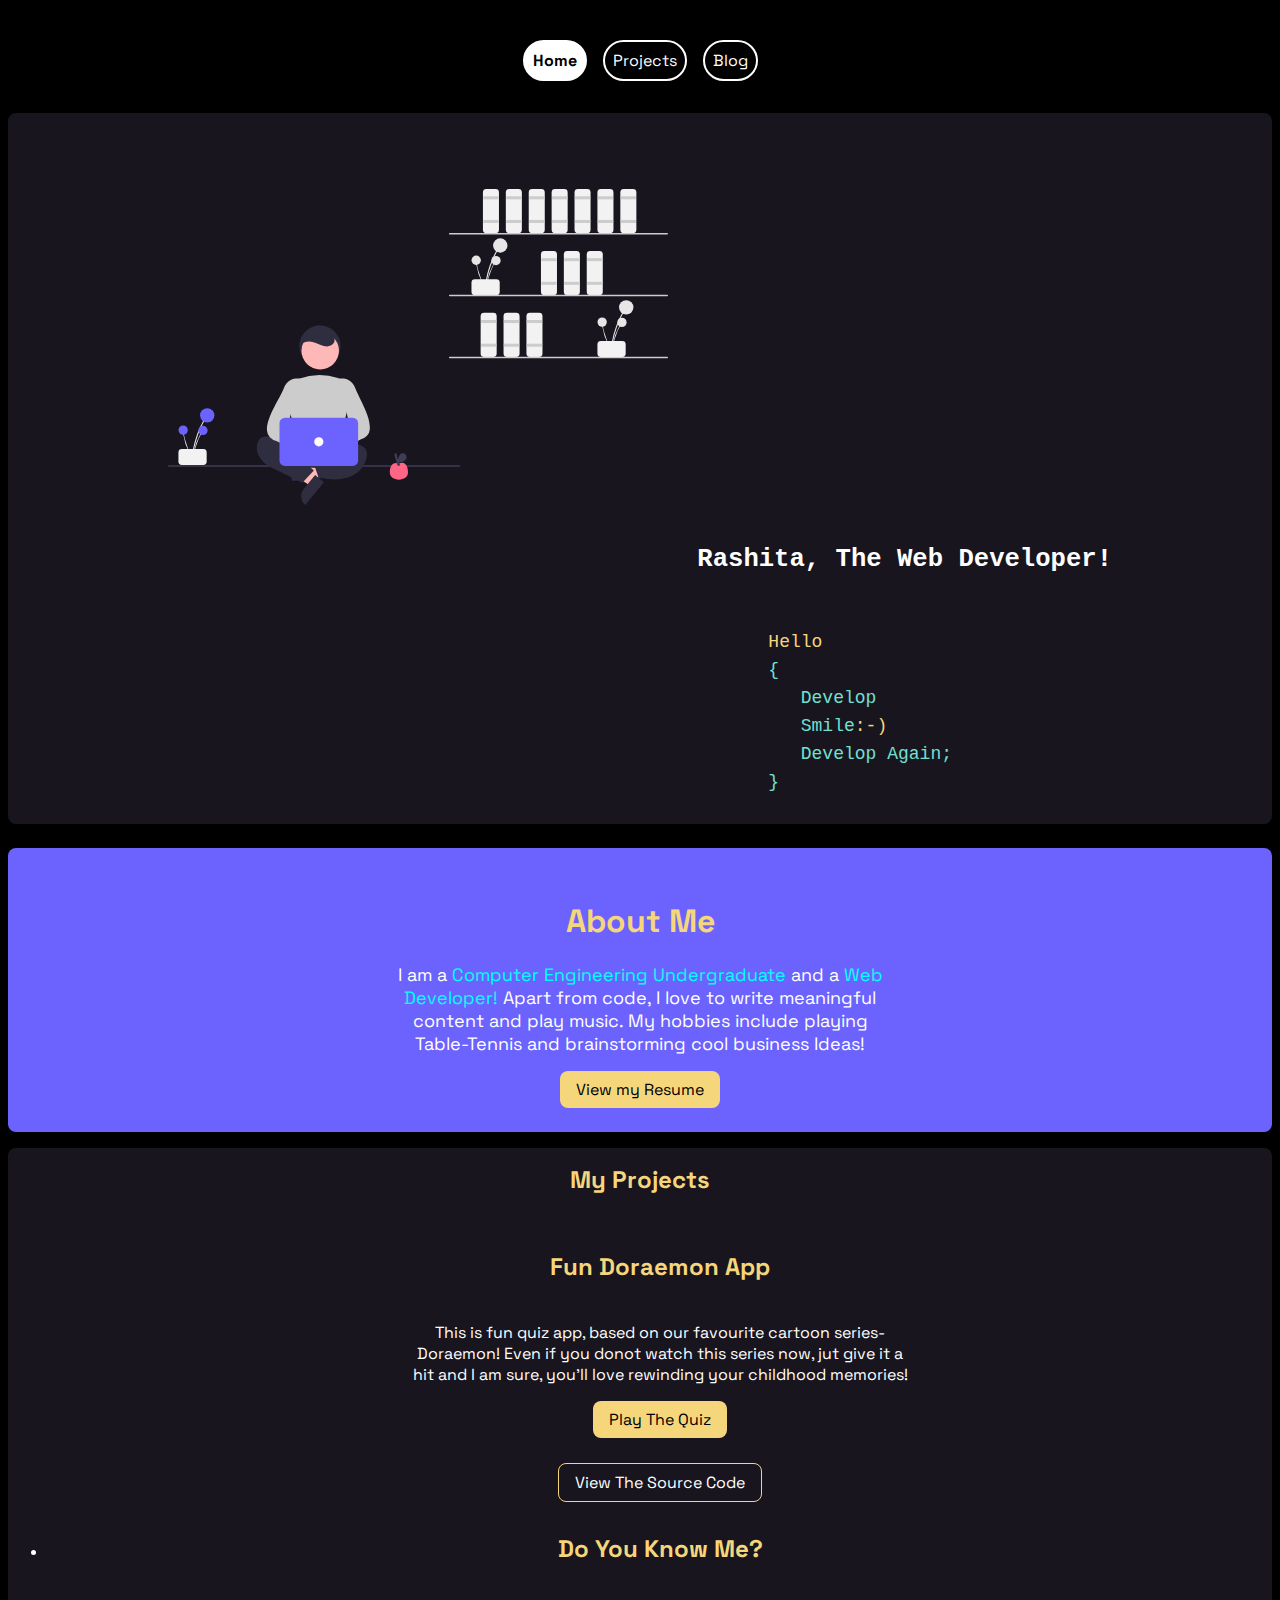
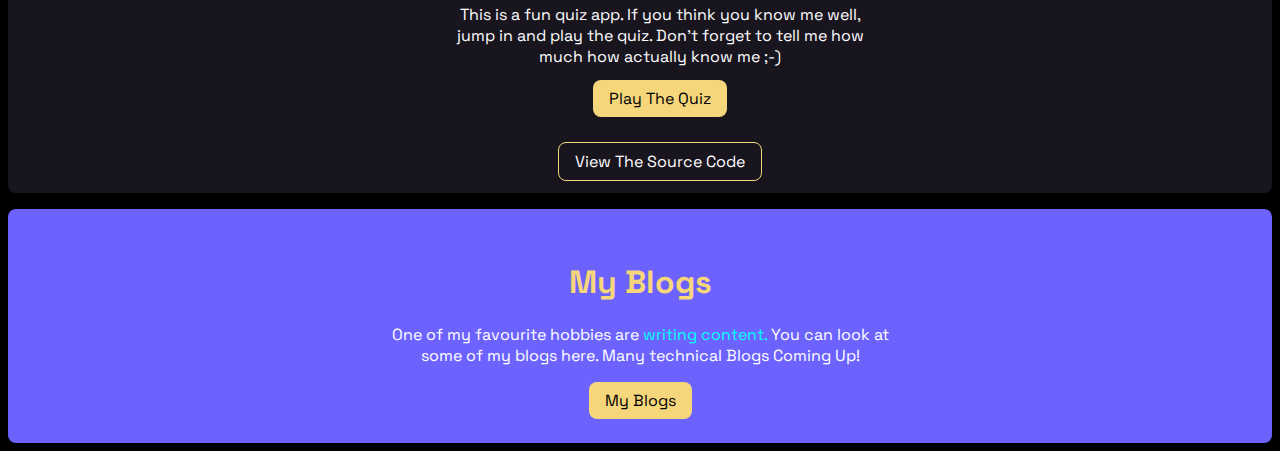
==== index.html @ 3462a293 "fix: minor fixes" ====
<!DOCTYPE html>
<html lang="en">
<head>
    <meta charset="UTF-8">
    <meta name="viewport" content="width=device-width, initial-scale=1.0">
    <title>Portfolio</title>
    <link href="stylesheet.css" rel="stylesheet">
</head>
<body>
    <!-- Nav Buttons start -->

    <div class="Header_container__1U9KN">
        <div>
            <a data-current="true" class="link-active" href="index.html">Home</a>
        </div>
        <div>
            <a data-current="false" href="projects.html">Projects</a>
        </div>
        <div>
            <a data-current="false" href="blog.html">Blog</a>
        </div>
    </div>

    <!-- Nav Buttons end -->


   <!-- Dark Background Section Start -->

   <pre rel="CSS" class="wp-block-csstricks-code-block language-css" data-line="">

        <img class="coder-image" src="images/freelancer.svg">
        <h3>Rashita, The Web Developer!</h3>
        <code markup="tt">
            <span class="token selector">Hello</span> 
            <span class="token-punctuation">{</span>
            <span class="token-punctuation">   Develop</span>
            <span class="token-punctuation">   Smile</span>:-)
            <span class="token-punctuation">   Develop Again;</span>
            <span class="token-punctuation">}</span>
        </code>
    </pre>

    <!-- Dark Background Section End -->


    <!-- Light Background Section Start -->
    <div class="about-us-section" style="background-color: #6C63FF;">
       <div class="container container-center">
            <h1 class="heading-text">About Me</h1>
            <p class="about-us-paragraph" >I am a <span style="color:aqua;">Computer Engineering Undergraduate </span>and a <span style="color:aqua;">Web Developer!</span> Apart from code, I love to write meaningful content and play music.
            My hobbies include playing Table-Tennis and brainstorming cool business Ideas!
            </p>
            <a href="https://drive.google.com/file/d/1BUeh3Y4kK5FLj0qdPHxOosd_xETdXLaK/view?usp=sharing" class="link primary-link">View my Resume</a>
       </div>
                
    </div>

    <!-- Light Background Section End -->

    <div class="section-3-projects container container-center">
        <h1>My Projects</h1>
        <ul>
            <l1>
                <h3>Fun Doraemon App</h3>
                <div class="container container-center">
                    <p>This is fun quiz app, based on our favourite cartoon series- Doraemon! Even if you donot watch this series now, jut give it a hit and I am sure, you'll love rewinding your childhood memories!</p>
                    <a class="link primary-link" href="https://repl.it/@RashitaMehta/Fun-Doraemon-App?embed=1&output=1">Play The Quiz</a><br><br><br>
                    <a class="link secondary-link" href="https://github.com/Rashita123/Fun-Doraemon-App">View The Source Code</a>
                </div>
            </l1>
            
            <li>
                <h3>Do You Know Me?</h3>
                <div class="container container-center">
                    <p class="container container-center">This is a fun quiz app. If you think you know me well, jump in and play the quiz. Don't forget to tell me how much how actually know me ;-)</p><br>
                    <a class="container container-center link primary-link" href="https://repl.it/@RashitaMehta/DoYouKnowMe-Final-Version?embed=1&output=1">Play The Quiz</a><br><br><br>
                    <a class="link secondary-link" href="https://github.com/Rashita123/DO-YOU-KNOW-ME-">View The Source Code</a><br><br>
                </div>
            </li>
        </ul>
    </div>

    <!-- Projects Section Ended -->

    <!-- Blog Section Started -->
    <div class="blog-div">
        <div class="container container-center">
            <h1>My Blogs</h1>
            <p>One of my favourite hobbies are <span style="color:aqua;">writing content.</span> You can look at some of my blogs here. Many technical Blogs Coming Up!</p>
            <a href="blog.html" class="link primary-link">My Blogs</a>
        </div>
    </div>
</body>
</html>
---- stylesheet.css ----
@import url('https://fonts.googleapis.com/css2?family=Space+Grotesk:wght@500&display=swap');
:root{
    --primary-color: #6C63FF;
    --bg-color1: rgba(32,28,41,.75);
    --heading-color:#f5d67b;
}

body{
    font-family: 'Space Grotesk', sans-serif;
    background-color: #000;
    color: white;
}

@media (min-width: 600px)
.Header_container__1U9KN {
    
    font-size: 1.32vw;
}
.Header_container__1U9KN {
    display: flex;
    justify-content: center;
    align-items: center;
    position: relative;
    z-index: 1;
    text-align: center;
}
@media (min-width: 600px)
.Header_container__1U9KN a {
    margin-right: 1.04vw;
    /* padding: 49vw 1.39vw; */
    background-color: black;
    text-color: white;
}
.Header_container__1U9KN a[data-current=true] {
    background-color: #fff;
    color: #000;
}

.Header_container__1U9KN a {
    display: inline-block;
    position: relative;
    border: 2px solid #fff;
    -moz-box-sizing: border-box;
    background-color: black;
    color: white;
    border-radius: 100px;
    text-decoration: none;
    margin: 2rem 0.5rem;
    padding: 0.5rem;
    transition: all .1s ease-out;
}

.Header_container__1U9KN a:hover {
    transform: scale(1.1);
    text-decoration: none;
}


.wp-block-buttons, figure, p, pre {
    margin: 0 0 1.5rem;
}


.link-active{
    font-weight: bold;
}

/* Nav buttons part done */

/* ...................................... */

/* Image and Code part start */
pre h3{
    float: right;
    padding: 0rem 10rem;
    font-size: 1.6rem;
    color: white;
}
code {
    font-family: Operator Mono A,Operator Mono B,Source Code Pro,Menlo,Consolas,Monaco,monospace;
    position: relative;
    float: right;
    font-size: large;
    padding-right: 20rem;
    
}
.token-punctuation{
    color: #72e0d1;
}
.language-css{
    color: #f5d67b;
}
pre {
    font-family: Operator Mono A,Operator Mono B,Source Code Pro,Menlo,Consolas,Monaco,monospace;
    background: rgba(32,28,41,.75);
    padding: 0;
    tab-size: 2;
    word-break: normal;
    hyphens: none;
    position: relative;
    line-height: 28px;
    border-radius: 8px;
    min-width: 100px;
    max-width: 100%;
    overflow: hidden;
}



 pre .coder-image{
    padding-left: 10rem;
    float: left;
    max-width: 500px;
    display: block;
    margin: auto; 
    padding-top: 3rem;
    padding-bottom: 1rem;
}

/* Image and code part Done */

/* ........................................ */

/* About Us section  start*/


.about-us-section{
    
    border-radius: 8px;
    
}

.about-us-section h1{
    color: var(--heading-color);
}
.about-us-section .container{
    text-align: center;
    padding: 2rem;
}
.about-us-section .container-center{
    max-width: 500px;
    margin: auto;
}
.about-us-section .container p{
    font-size: large;
}

.about-us-section .container .primary-link{
    background-color: var(--heading-color);
    border-radius: 8px;
    padding: 0.5rem 1rem;
    color: black;
}
/* About Me section Complete */

.section-3-projects{
    background-color: var(--bg-color1);
    border-radius: 8px;
}



.section-3-projects h1, h3{
    padding: 1rem 1rem;
    text-align: center;
    color: var(--heading-color);
    font-size: x-large;
}

.section-3-projects .container{
    
    padding: 0rem 2rem;
}   
.section-3-projects li link{
    text-decoration: none;

}

.section-3-projects .container-center{
    max-width: 500px;
    margin: auto;
    text-align: center;
}
a:link{
    text-decoration: none;
}

a:hover {
    text-decoration: underline;
}



.section-3-projects .primary-link{
    background-color: var(--heading-color);
    border-radius: 8px;
    padding: 0.5rem 1rem;
    color: black;
}

.section-3-projects .secondary-link{
    border: 0.5px solid var(--heading-color);
    padding: 0.5rem 1rem;
    border-radius: 8px;
    color: white;
}

/* projects section ended */

/* Blog section started */

.blog-div{
    background-color: #6C63FF;
    border-radius: 8px;
}

.blog-div .container{
    text-align: center;
    padding: 2rem;
}

.blog-div .container-center{
    max-width: 500px;
    margin: auto;
}

.blog-div h1{
    color: var(--heading-color);
}

.blog-div .primary-link{
    background-color: var(--heading-color);
    border-radius: 8px;
    padding: 0.5rem 1rem;
    color: black;
}
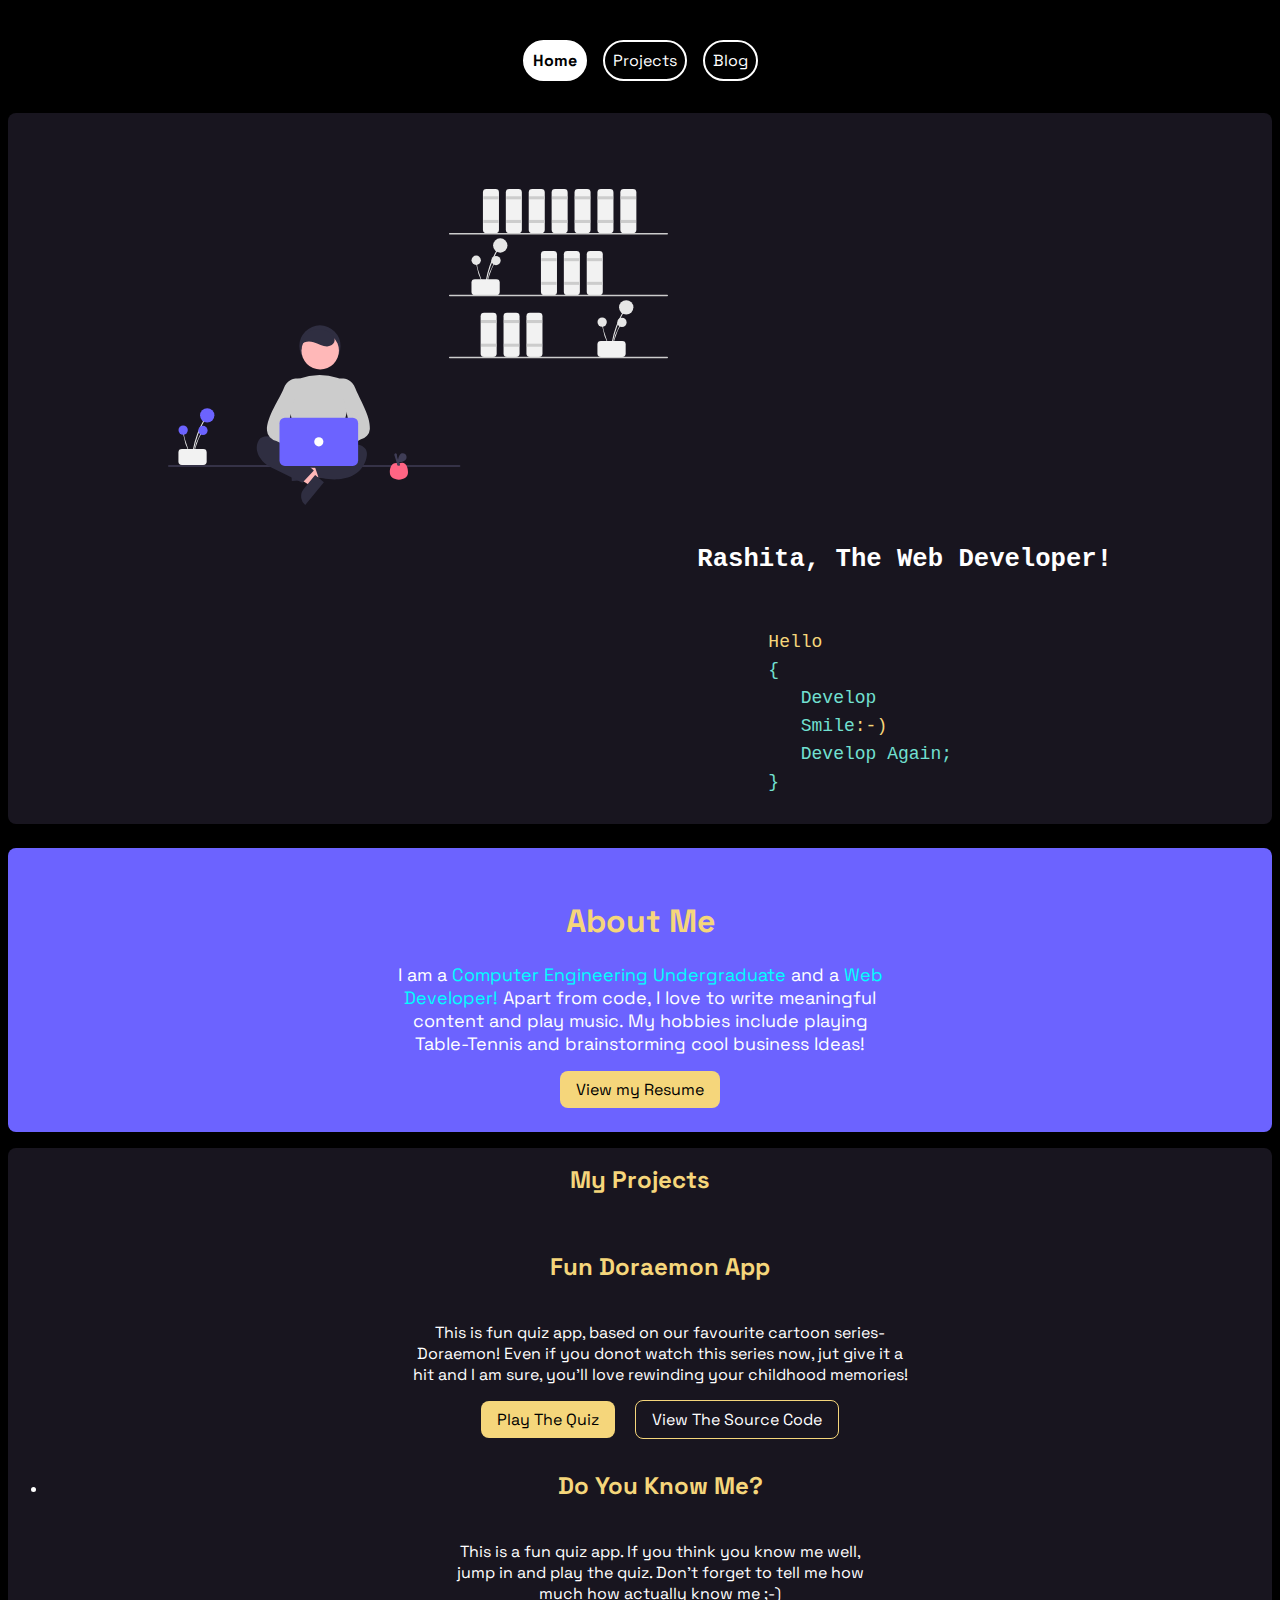
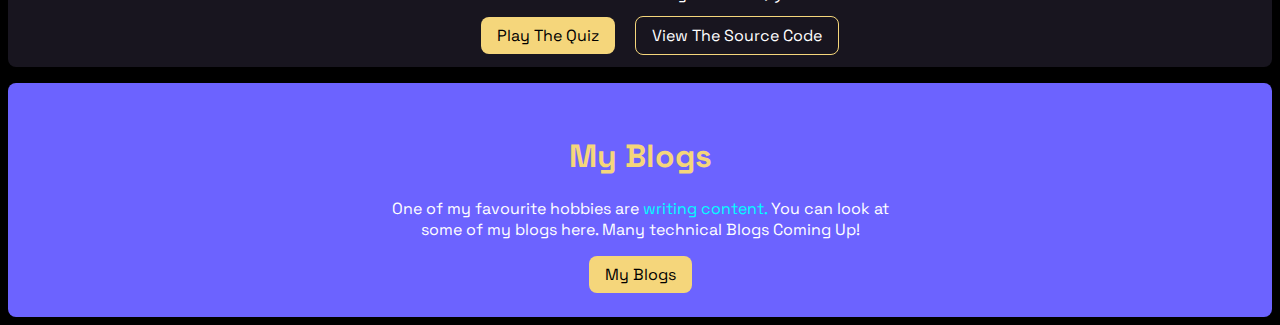
==== commit f7cedfb5: "fix: minor fix" ====
--- a/index.html
+++ b/index.html
@@ -64,7 +64,7 @@
                 <h3>Fun Doraemon App</h3>
                 <div class="container container-center">
                     <p>This is fun quiz app, based on our favourite cartoon series- Doraemon! Even if you donot watch this series now, jut give it a hit and I am sure, you'll love rewinding your childhood memories!</p>
-                    <a class="link primary-link" href="https://repl.it/@RashitaMehta/Fun-Doraemon-App?embed=1&output=1">Play The Quiz</a><br><br><br>
+                    <a class="link primary-link" href="https://repl.it/@RashitaMehta/Fun-Doraemon-App?embed=1&output=1">Play The Quiz</a>
                     <a class="link secondary-link" href="https://github.com/Rashita123/Fun-Doraemon-App">View The Source Code</a>
                 </div>
             </l1>
@@ -73,7 +73,7 @@
                 <h3>Do You Know Me?</h3>
                 <div class="container container-center">
                     <p class="container container-center">This is a fun quiz app. If you think you know me well, jump in and play the quiz. Don't forget to tell me how much how actually know me ;-)</p><br>
-                    <a class="container container-center link primary-link" href="https://repl.it/@RashitaMehta/DoYouKnowMe-Final-Version?embed=1&output=1">Play The Quiz</a><br><br><br>
+                    <a class="container container-center link primary-link" href="https://repl.it/@RashitaMehta/DoYouKnowMe-Final-Version?embed=1&output=1">Play The Quiz</a>
                     <a class="link secondary-link" href="https://github.com/Rashita123/DO-YOU-KNOW-ME-">View The Source Code</a><br><br>
                 </div>
             </li>
--- a/stylesheet.css
+++ b/stylesheet.css
@@ -195,6 +195,7 @@
     background-color: var(--heading-color);
     border-radius: 8px;
     padding: 0.5rem 1rem;
+    margin-right: 1rem;
     color: black;
 }
 
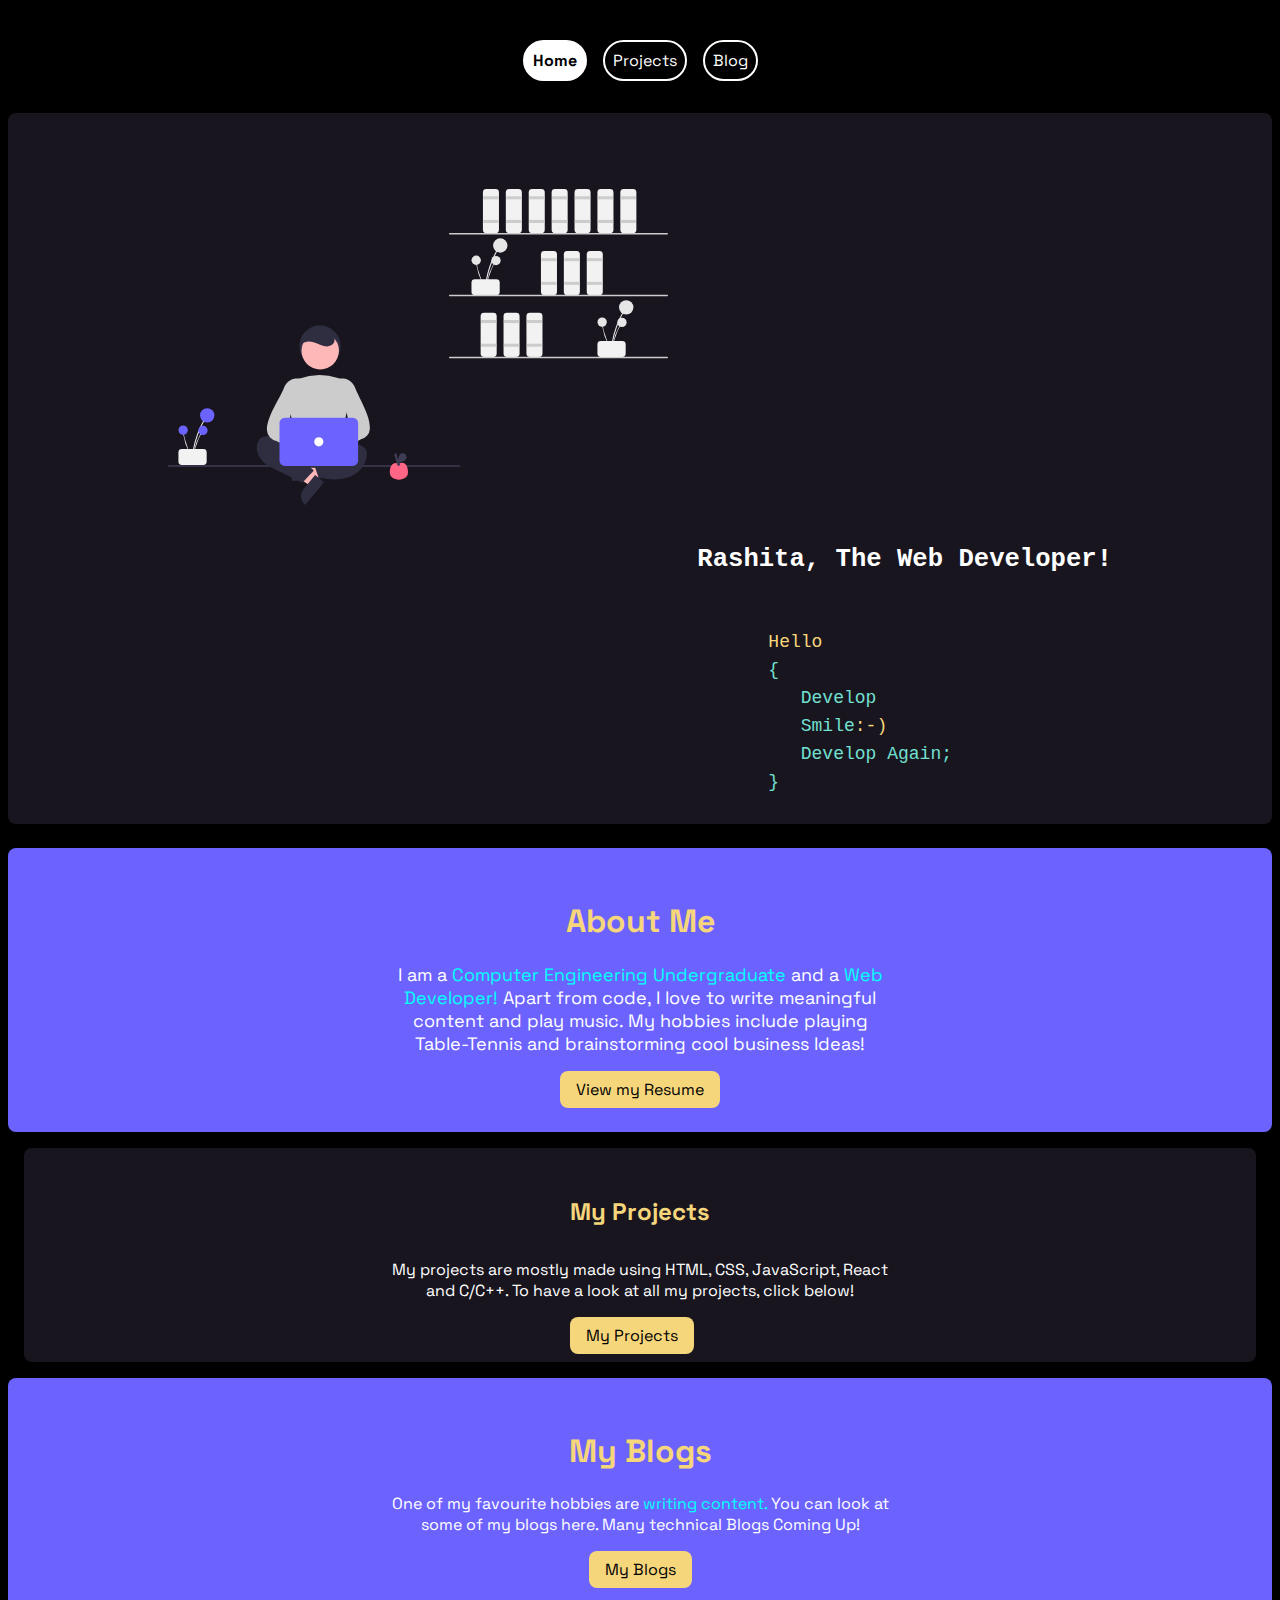
==== commit c958af77: "fix: description added in home project section" ====
--- a/index.html
+++ b/index.html
@@ -59,25 +59,10 @@
 
     <div class="section-3-projects container container-center">
         <h1>My Projects</h1>
-        <ul>
-            <l1>
-                <h3>Fun Doraemon App</h3>
-                <div class="container container-center">
-                    <p>This is fun quiz app, based on our favourite cartoon series- Doraemon! Even if you donot watch this series now, jut give it a hit and I am sure, you'll love rewinding your childhood memories!</p>
-                    <a class="link primary-link" href="https://repl.it/@RashitaMehta/Fun-Doraemon-App?embed=1&output=1">Play The Quiz</a>
-                    <a class="link secondary-link" href="https://github.com/Rashita123/Fun-Doraemon-App">View The Source Code</a>
-                </div>
-            </l1>
-            
-            <li>
-                <h3>Do You Know Me?</h3>
-                <div class="container container-center">
-                    <p class="container container-center">This is a fun quiz app. If you think you know me well, jump in and play the quiz. Don't forget to tell me how much how actually know me ;-)</p><br>
-                    <a class="container container-center link primary-link" href="https://repl.it/@RashitaMehta/DoYouKnowMe-Final-Version?embed=1&output=1">Play The Quiz</a>
-                    <a class="link secondary-link" href="https://github.com/Rashita123/DO-YOU-KNOW-ME-">View The Source Code</a><br><br>
-                </div>
-            </li>
-        </ul>
+        <div class="container container-center">
+            <p>My projects are mostly made using HTML, CSS, JavaScript, React and C/C++. To have a look at all my projects, click below!</p>
+            <a href="projects.html" class="link primary-link">My Projects</a>
+        </div>
     </div>
 
     <!-- Projects Section Ended -->
--- a/stylesheet.css
+++ b/stylesheet.css
@@ -156,6 +156,8 @@
 .section-3-projects{
     background-color: var(--bg-color1);
     border-radius: 8px;
+    margin: 1rem;
+    padding: 1rem;
 }
 
 
@@ -234,4 +236,4 @@
     border-radius: 8px;
     padding: 0.5rem 1rem;
     color: black;
-}+}
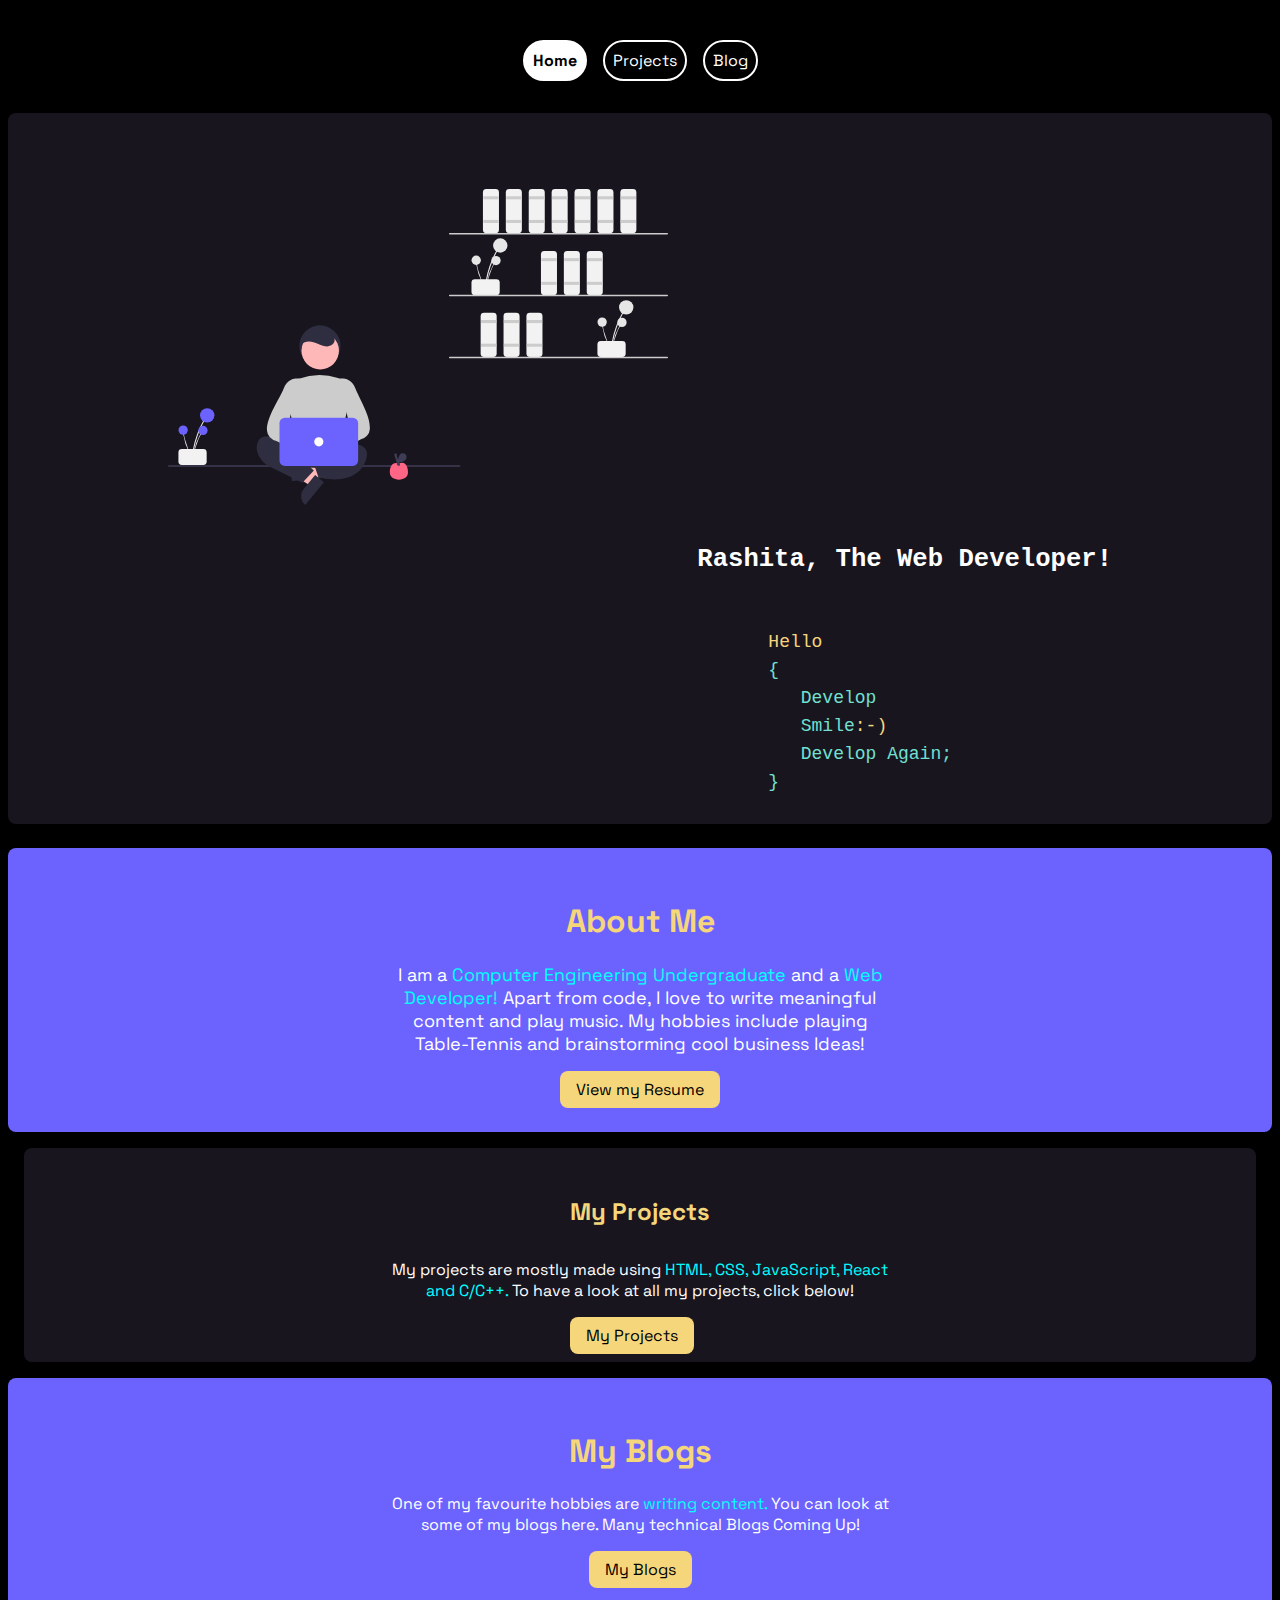
==== commit 36efb572: "my project-home-color highlight" ====
--- a/index.html
+++ b/index.html
@@ -60,7 +60,7 @@
     <div class="section-3-projects container container-center">
         <h1>My Projects</h1>
         <div class="container container-center">
-            <p>My projects are mostly made using HTML, CSS, JavaScript, React and C/C++. To have a look at all my projects, click below!</p>
+            <p>My projects are mostly made using <span style="color:aqua;">HTML, CSS, JavaScript, React and C/C++.</span> To have a look at all my projects, click below!</p>
             <a href="projects.html" class="link primary-link">My Projects</a>
         </div>
     </div>
--- a/stylesheet.css
+++ b/stylesheet.css
@@ -158,6 +158,7 @@
     border-radius: 8px;
     margin: 1rem;
     padding: 1rem;
+
 }
 
 
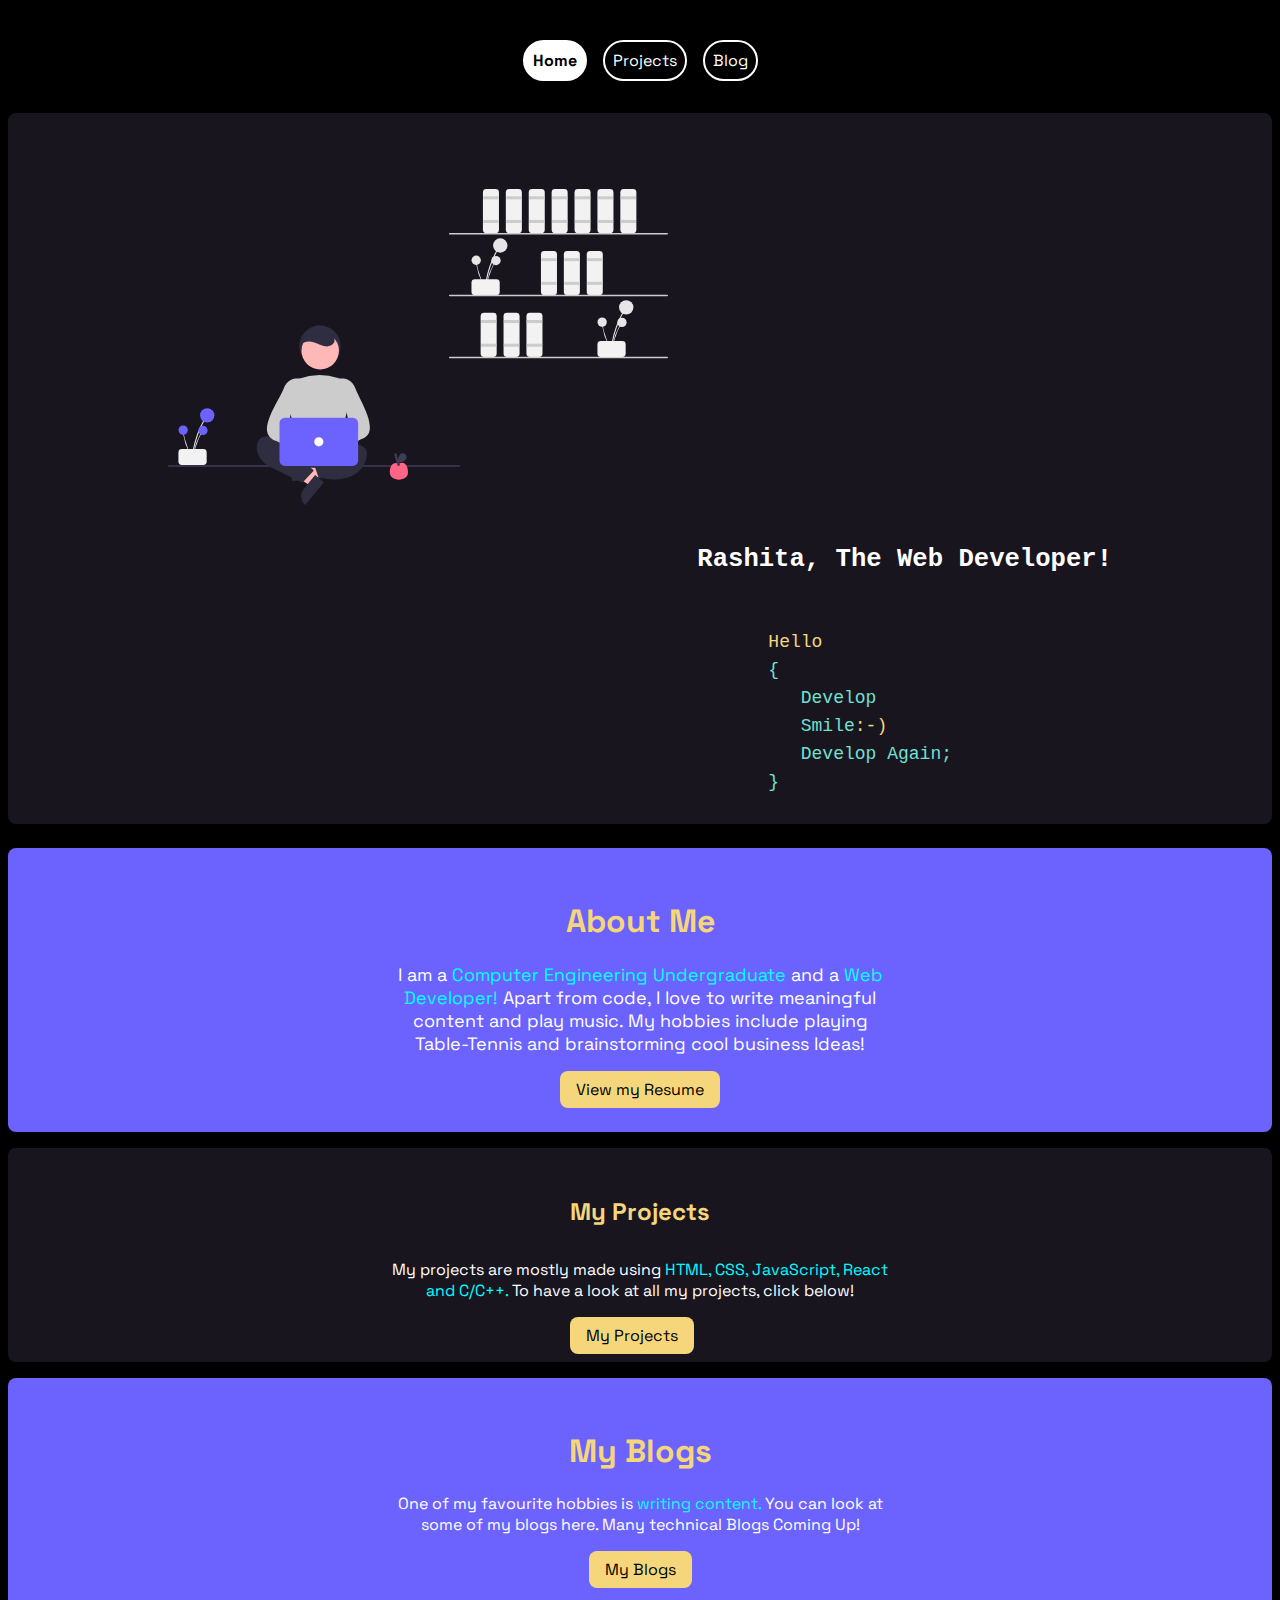
==== commit 47a82070: "typo error" ====
--- a/index.html
+++ b/index.html
@@ -71,7 +71,7 @@
     <div class="blog-div">
         <div class="container container-center">
             <h1>My Blogs</h1>
-            <p>One of my favourite hobbies are <span style="color:aqua;">writing content.</span> You can look at some of my blogs here. Many technical Blogs Coming Up!</p>
+            <p>One of my favourite hobbies is <span style="color:aqua;">writing content.</span> You can look at some of my blogs here. Many technical Blogs Coming Up!</p>
             <a href="blog.html" class="link primary-link">My Blogs</a>
         </div>
     </div>
--- a/stylesheet.css
+++ b/stylesheet.css
@@ -156,7 +156,7 @@
 .section-3-projects{
     background-color: var(--bg-color1);
     border-radius: 8px;
-    margin: 1rem;
+    margin: 1rem 0rem;
     padding: 1rem;
 
 }
@@ -238,3 +238,8 @@
     padding: 0.5rem 1rem;
     color: black;
 }
+
+.blog .secondary-link:hover{
+    background-color: var(--heading-color);
+    color: black;
+}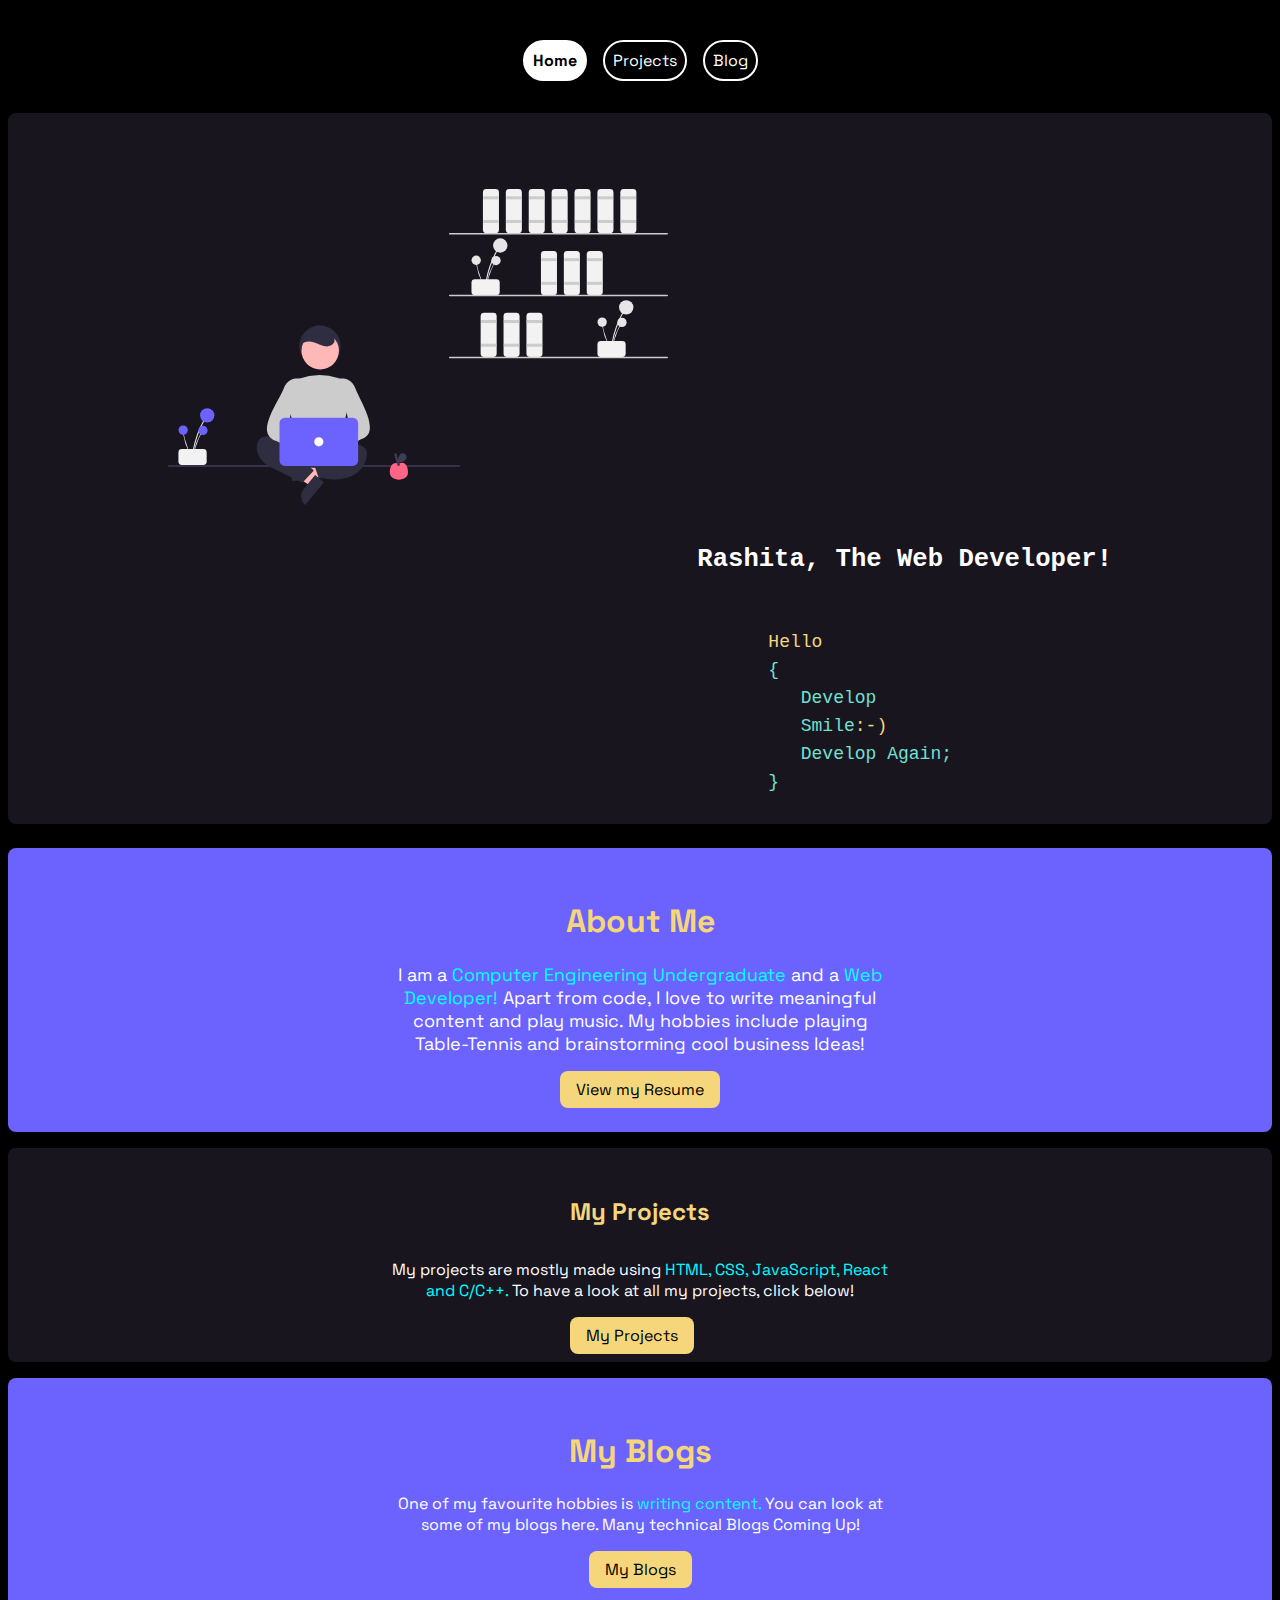
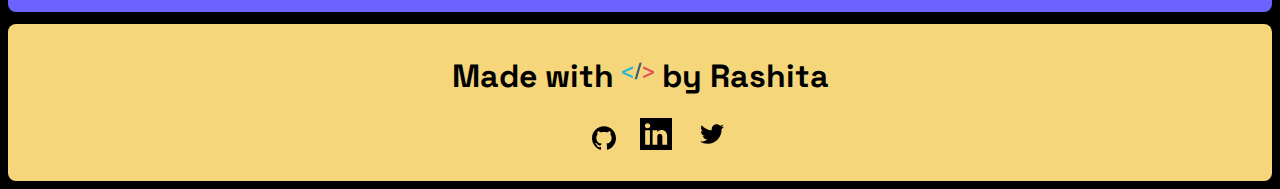
==== commit 0c05fa65: "feat: added footer section" ====
--- a/index.html
+++ b/index.html
@@ -50,7 +50,7 @@
             <p class="about-us-paragraph" >I am a <span style="color:aqua;">Computer Engineering Undergraduate </span>and a <span style="color:aqua;">Web Developer!</span> Apart from code, I love to write meaningful content and play music.
             My hobbies include playing Table-Tennis and brainstorming cool business Ideas!
             </p>
-            <a href="https://drive.google.com/file/d/1BUeh3Y4kK5FLj0qdPHxOosd_xETdXLaK/view?usp=sharing" class="link primary-link">View my Resume</a>
+            <a href="https://drive.google.com/file/d/1UF_JNVNeFf0pfbMNEIZQNdefnHdk_B2a/view?usp=sharing" class="link primary-link">View my Resume</a>
        </div>
                 
     </div>
@@ -76,4 +76,19 @@
         </div>
     </div>
 </body>
-</html>+</html>
+
+<!-- Footer Section  -->
+
+<footer id="footer">
+    <div class="footer-text">
+        <h1>Made with <img src="./images/code.svg" style="width: 2rem;margin-bottom: 0;"> by Rashita</h1>    
+    </div>
+    <div class="social-links">
+        <ul class="links">
+            <li class="icon"><a href="https://github.com/Rashita123"><img src="./images/github.svg"></a></li>
+            <li class="icon"><a href="https://www.linkedin.com/in/rashita-mehta-350346197"><img src="./images/linkedin.svg"></a></li>
+            <li class="icon"><a href="https://twitter.com/Rashita63971981"><img src="./images/twitter.svg"></a></li>
+        </ul>
+    </div>
+</footer>--- a/stylesheet.css
+++ b/stylesheet.css
@@ -242,4 +242,20 @@
 .blog .secondary-link:hover{
     background-color: var(--heading-color);
     color: black;
-}+}
+
+#footer{
+    background-color: var(--heading-color);
+    padding: 10px;
+    margin-top: 12px;
+    text-align: center;
+    color: black;
+    border-radius: 8px;
+}
+
+.icon{
+    
+    display: inline;
+    padding: 10px;
+    list-style-type: none;
+}
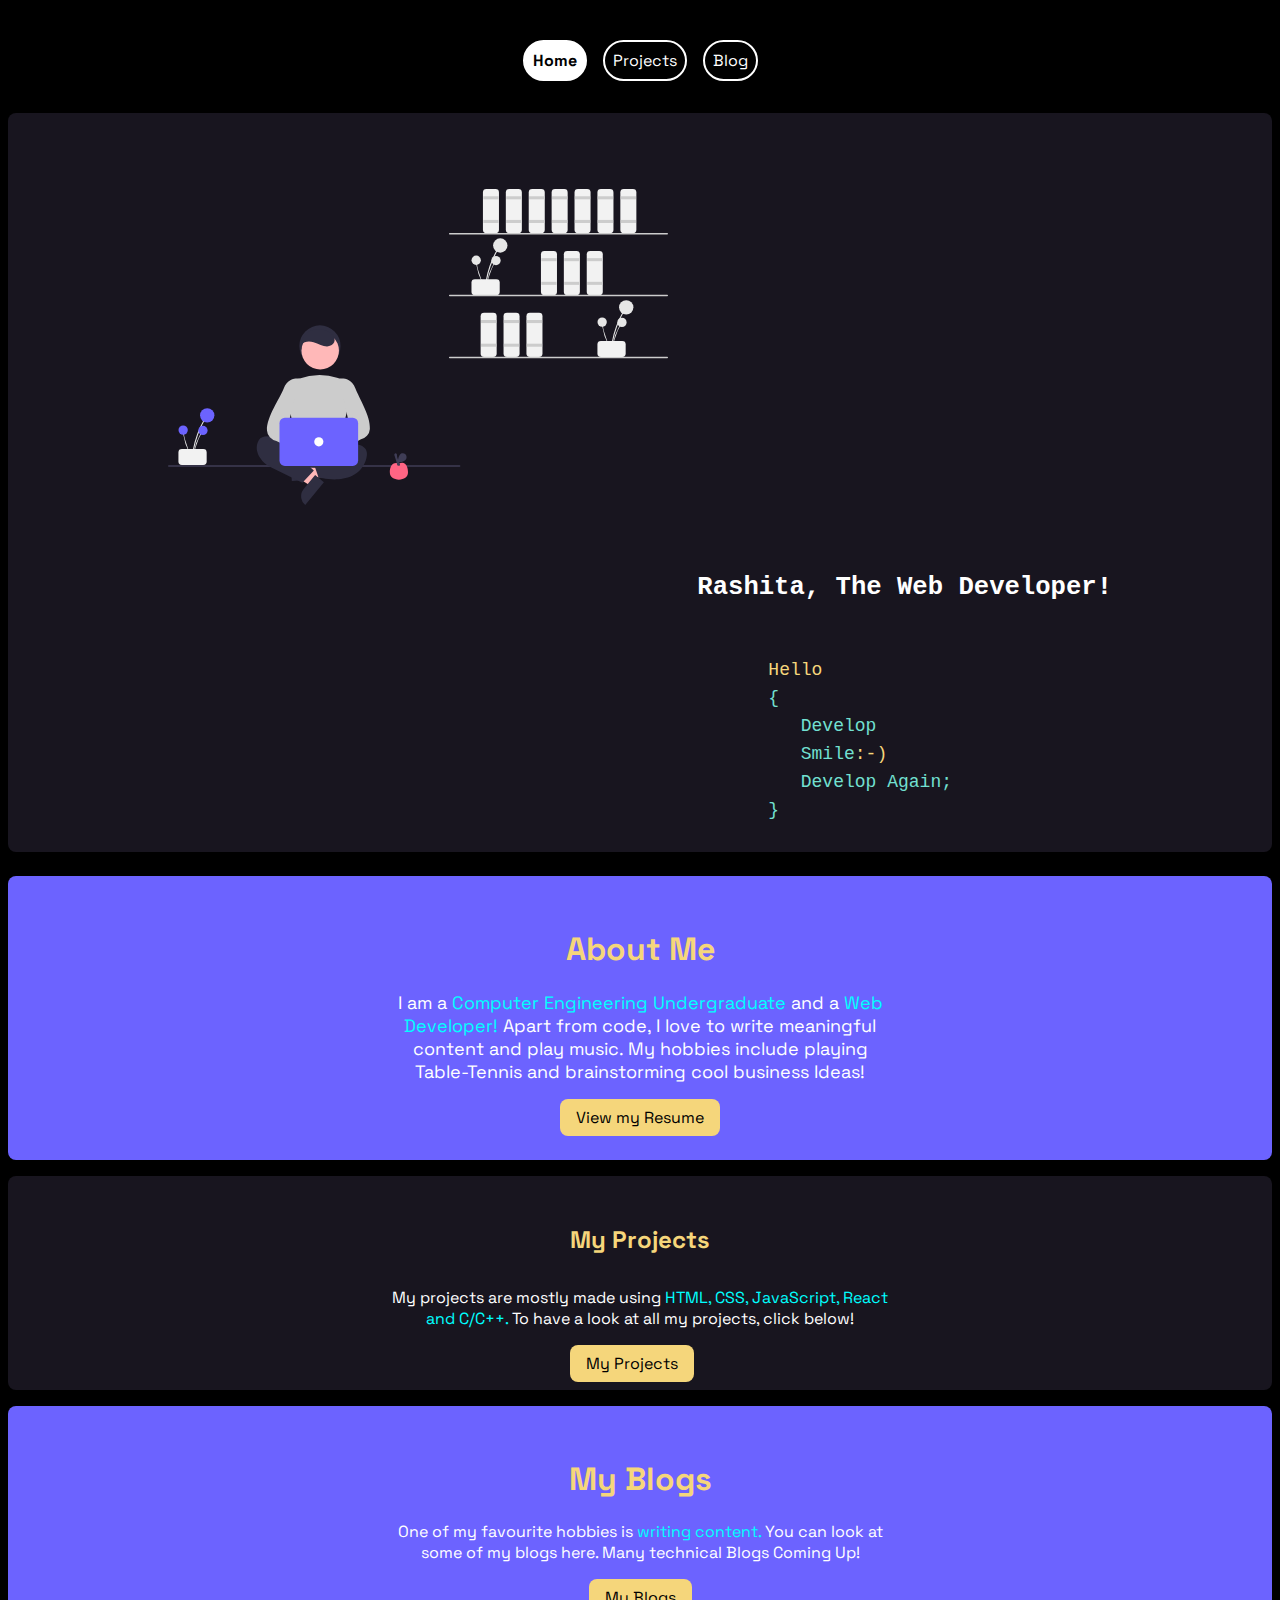
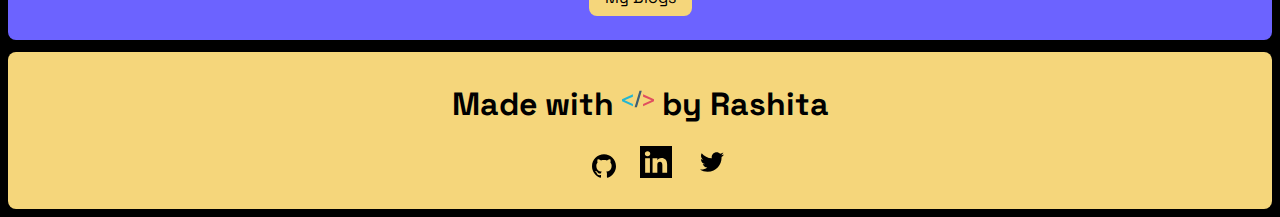
==== commit 5c530a95: "fix: hero section's floats set" ====
--- a/index.html
+++ b/index.html
@@ -29,15 +29,17 @@
    <pre rel="CSS" class="wp-block-csstricks-code-block language-css" data-line="">
 
         <img class="coder-image" src="images/freelancer.svg">
-        <h3>Rashita, The Web Developer!</h3>
-        <code markup="tt">
-            <span class="token selector">Hello</span> 
-            <span class="token-punctuation">{</span>
-            <span class="token-punctuation">   Develop</span>
-            <span class="token-punctuation">   Smile</span>:-)
-            <span class="token-punctuation">   Develop Again;</span>
-            <span class="token-punctuation">}</span>
-        </code>
+        <div class="code-part">
+            <h3>Rashita, The Web Developer!</h3>
+            <code markup="tt">
+                <span class="token selector">Hello</span> 
+                <span class="token-punctuation">{</span>
+                <span class="token-punctuation">   Develop</span>
+                <span class="token-punctuation">   Smile</span>:-)
+                <span class="token-punctuation">   Develop Again;</span>
+                <span class="token-punctuation">}</span>
+            </code>
+        </div>
     </pre>
 
     <!-- Dark Background Section End -->
--- a/stylesheet.css
+++ b/stylesheet.css
@@ -83,6 +83,13 @@
     font-size: large;
     padding-right: 20rem;
     
+}
+.coder-image{
+    float: left;
+}
+
+.code-part{
+    float: right;
 }
 .token-punctuation{
     color: #72e0d1;
@@ -259,3 +266,4 @@
     padding: 10px;
     list-style-type: none;
 }
+    